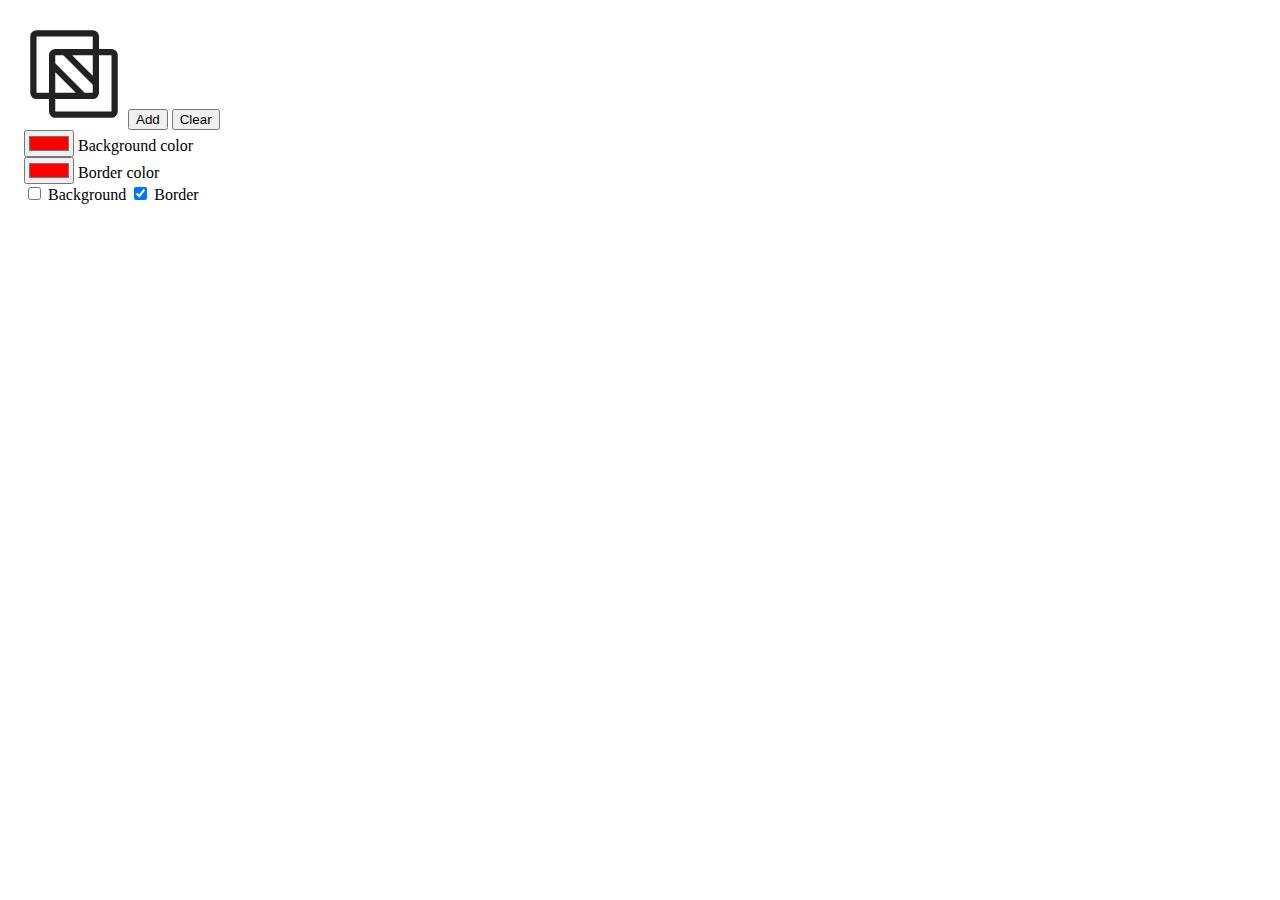
==== index.html @ bcee6aff "feat: finish basic usage" ====
<!DOCTYPE html>
<html>
  <head>
    <meta charset="UTF-8" />
    <link rel="stylesheet" type="text/css" href="./style.css">
  </head>
  <body>
    <img src="./icon.svg" alt="svg">
    <button id="add">Add</button>
    <button id="clear">Clear</button>
    <div class="options">
      <div>
        <input type="color" id="background-color" value="#ff0000"/>
        <label for="color">Background color</label>
      </div>
      <div>
        <input type="color" id="border-color" value="#ff0000"/>
        <label for="color">Border color</label>
      </div>
      <input type="checkbox" id="background" />
      <label for="checkbox">Background</label>
      <input type="checkbox" id="border" checked />
      <label for="checkbox">Border</label>
    </div>
    <script src="./index.js"></script>
  </body>
</html>
---- style.css ----
/* 
Copyright 2022 Google LLC
Licensed under the Apache License, Version 2.0 (the "License");
you may not use this file except in compliance with the License.
You may obtain a copy of the License at
    https://www.apache.org/licenses/LICENSE-2.0
Unless required by applicable law or agreed to in writing, software
distributed under the License is distributed on an "AS IS" BASIS,
WITHOUT WARRANTIES OR CONDITIONS OF ANY KIND, either express or implied.
See the License for the specific language governing permissions and
limitations under the License.
*/

@media (prefers-color-scheme: dark) {
  body {
    background-color: #333;
    color: #fff;
  }
}

body {
  width: 400px;
  height: 400px;
  padding: 1rem;
}

img {
  width: 100px;
  height: 100px;
}

.option {
  display: inline-block;
  align-items: center;
  margin-bottom: 1rem;
}
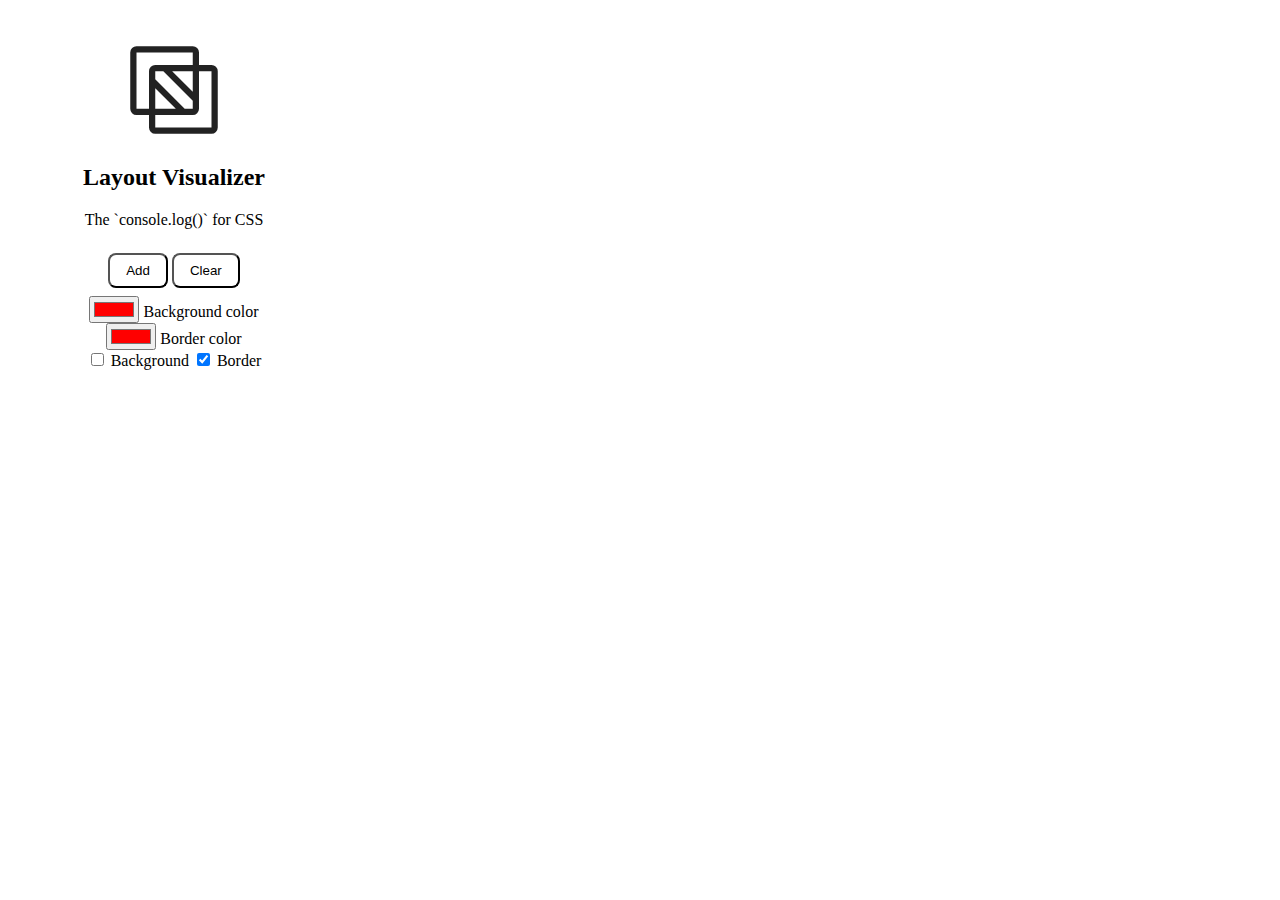
==== commit 96955641: "feat: style" ====
--- a/index.html
+++ b/index.html
@@ -5,9 +5,15 @@
     <link rel="stylesheet" type="text/css" href="./style.css">
   </head>
   <body>
-    <img src="./icon.svg" alt="svg">
-    <button id="add">Add</button>
-    <button id="clear">Clear</button>
+    <div class="icon">
+      <img src="./icon.svg" alt="svg">
+      <h2>Layout Visualizer</h2>
+      <p>The `console.log()` for CSS</p>
+    </div>
+    <div class="btn-container">
+      <button id="add">Add</button>
+      <button id="clear">Clear</button>
+    </div>
     <div class="options">
       <div>
         <input type="color" id="background-color" value="#ff0000"/>
--- a/style.css
+++ b/style.css
@@ -19,9 +19,10 @@
 }
 
 body {
-  width: 400px;
-  height: 400px;
+  width: 300px;
+  height: 350px;
   padding: 1rem;
+  text-align: center;
 }
 
 img {
@@ -29,6 +30,21 @@
   height: 100px;
 }
 
+.icon {
+  margin-bottom: 1rem;
+  margin-top: 1rem;
+}
+
+.btn-container {
+  padding: 0.5rem 1rem;
+}
+
+button {
+  padding: 0.5rem 1rem;
+  background-color: #fff;
+  border-radius: 0.5rem;
+}
+
 .option {
   display: inline-block;
   align-items: center;
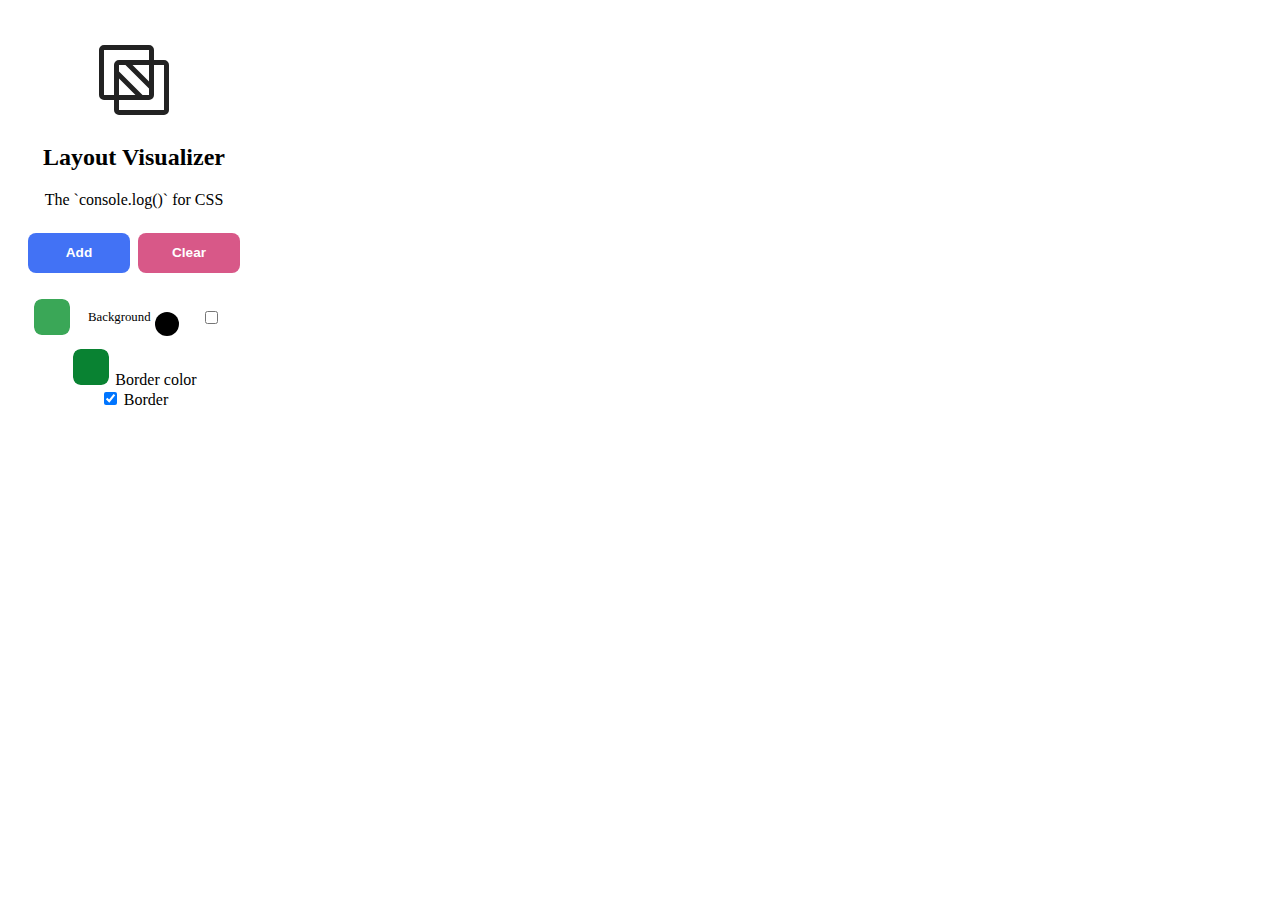
==== commit 0f8b18d2: "feat: adjusting style" ====
--- a/index.html
+++ b/index.html
@@ -6,7 +6,7 @@
   </head>
   <body>
     <div class="icon">
-      <img src="./icon.svg" alt="svg">
+      <img src="./icons/icon.svg" alt="svg">
       <h2>Layout Visualizer</h2>
       <p>The `console.log()` for CSS</p>
     </div>
@@ -15,16 +15,21 @@
       <button id="clear">Clear</button>
     </div>
     <div class="options">
-      <div>
-        <input type="color" id="background-color" value="#ff0000"/>
-        <label for="color">Background color</label>
+      <div class="options-toggle">
+        <label for="color">
+          <input type="color" id="background-color" value="#3aa757"/>
+        </label>
+        <p>Background</p>
+        <label for="checkbox" id="checkbox-warpper">
+          <input type="checkbox" id="background" />
+          <span class="toggle-back"></span>
+          <span class="toggle-front"></span>
+        </label>
       </div>
       <div>
-        <input type="color" id="border-color" value="#ff0000"/>
+        <input type="color" id="border-color" value="#098232"/>
         <label for="color">Border color</label>
       </div>
-      <input type="checkbox" id="background" />
-      <label for="checkbox">Background</label>
       <input type="checkbox" id="border" checked />
       <label for="checkbox">Border</label>
     </div>
--- a/style.css
+++ b/style.css
@@ -19,15 +19,15 @@
 }
 
 body {
-  width: 300px;
-  height: 350px;
+  width: 220px;
+  height: 380px;
   padding: 1rem;
   text-align: center;
 }
 
 img {
-  width: 100px;
-  height: 100px;
+  width: 80px;
+  height: 80px;
 }
 
 .icon {
@@ -36,17 +36,114 @@
 }
 
 .btn-container {
-  padding: 0.5rem 1rem;
+  padding: 0.5rem 0;
+  display: flex;
+  justify-content: center;
+  margin-bottom: 0.5rem;
 }
 
 button {
+  width: 8rem;
+  height: 2.5rem;
   padding: 0.5rem 1rem;
+  color: white;
+  border-radius: 0.5rem;
+  cursor: pointer;
+  border: none;
+  margin: 0 0.25rem;
+  font-size: 0.85rem;
+  font-weight: 600;
+  transition: background-color 0.2s ease-in-out;
+}
+
+input[type="color"] {
+	appearance: none;
+  padding: 0;
+  outline: none;
+	border: 2.5px solid #fff;
+	width: 40px;
+	height: 40px;
+  border-radius: 25%;
+}
+
+input[type="color"]::-webkit-color-swatch-wrapper {
+	padding: 0;
+  border: none;
+  border-radius: 20%;
+}
+
+input[type="color"]::-webkit-color-swatch {
+  padding: 0;
+	border: none;
+  border-radius: 20%;
+}
+
+.options-toggle {
+  display: flex;
+  width: 15rem;
+  padding: 0.5rem 0.5rem;
+  align-items: center;
+}
+
+.options-toggle p {
+  margin-left: 1rem;
+  font-size: 0.8rem;
+  font-weight: 500;
+}
+
+#checkbox-warpper {
+  flex-grow: 2;
+  width: 3rem;
+  position: relative;
+  height: 100%;
+  cursor: pointer;
+}
+
+.toggle-back {
+  position: absolute;
+  width: 3rem;
+  height: 100%;
+  left: 0;
+  right: 0;
   background-color: #fff;
-  border-radius: 0.5rem;
+  border-radius: 2rem;
+  transition: all 0.2s ease-in-out;
+}
+
+.toggle-front {
+  position: absolute;
+  left: 0;
+  right: 0;
+  margin: 0.25rem;
+  height: 1.5rem;
+  width: 1.5rem;
+  border-radius: 50%;
+  background-color: #000;
+  ring: 6px solid #fff;
+  transition: all 0.2s ease-in-out;
+}
+
+#background:checked ~ .toggle-front {
+  translateX: 1.5rem;
+}
+
+#add {
+  background-color: #4272F5;
+}
+
+#add:hover {
+  background-color: #1e4db2;
+}
+
+#clear {
+  background-color: #D85888;
+}
+
+#clear:hover {
+  background-color: #a32f5f;
 }
 
 .option {
-  display: inline-block;
   align-items: center;
   margin-bottom: 1rem;
 }
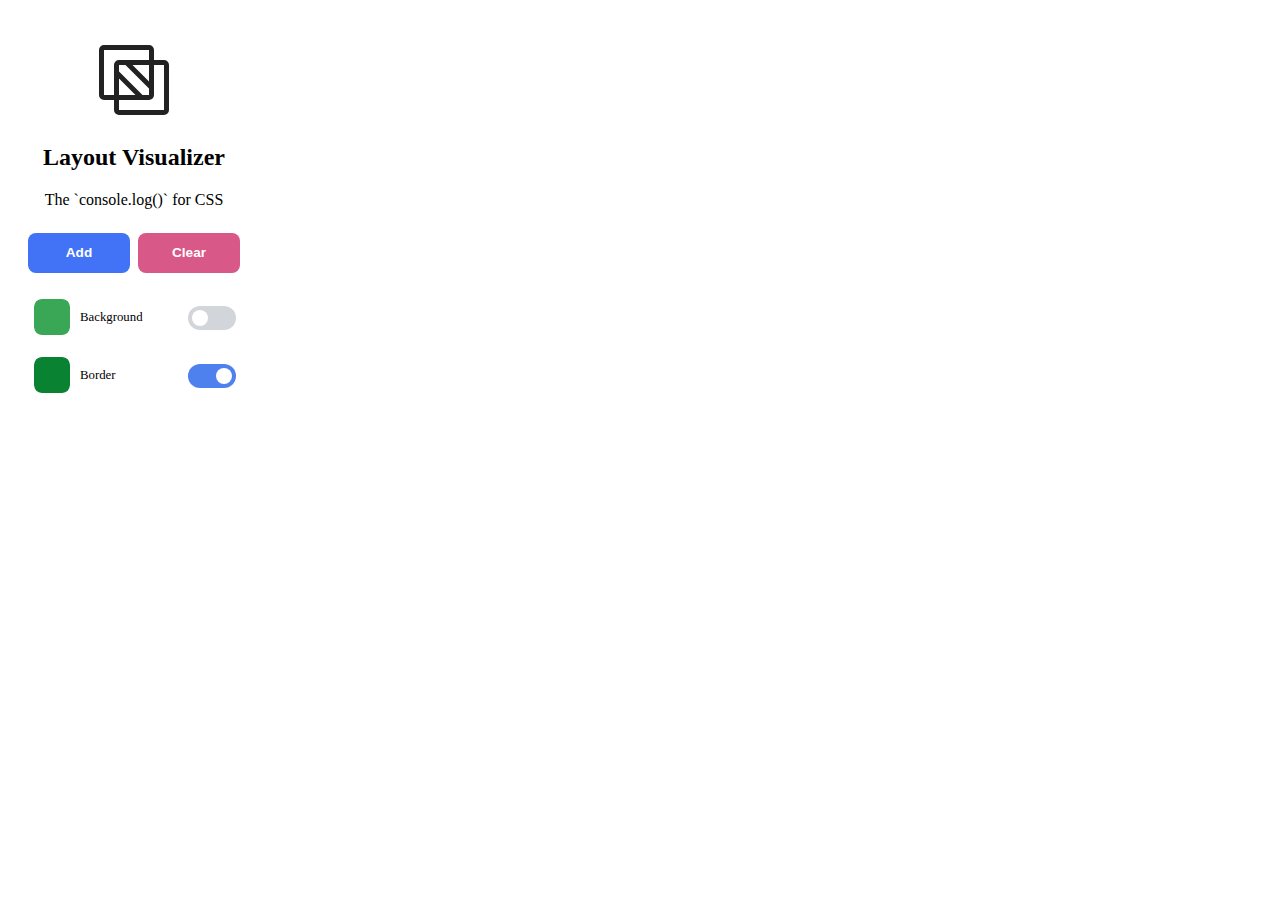
==== commit f5e5ef5a: "feat: finish the first version" ====
--- a/index.html
+++ b/index.html
@@ -20,18 +20,23 @@
           <input type="color" id="background-color" value="#3aa757"/>
         </label>
         <p>Background</p>
-        <label for="checkbox" id="checkbox-warpper">
-          <input type="checkbox" id="background" />
+        <label for="background" id="checkbox-warpper">
+          <input type="checkbox" id="background" name="background"/>
           <span class="toggle-back"></span>
           <span class="toggle-front"></span>
         </label>
       </div>
-      <div>
-        <input type="color" id="border-color" value="#098232"/>
-        <label for="color">Border color</label>
+      <div class="options-toggle">
+        <label for="color">
+          <input type="color" id="border-color" value="#098232"/>
+        </label>
+        <p>Border</p>
+        <label for="border" id="checkbox-warpper">
+          <input type="checkbox" id="border" name="border" checked />
+          <span class="toggle-back"></span>
+          <span class="toggle-front"></span>
+        </label>
       </div>
-      <input type="checkbox" id="border" checked />
-      <label for="checkbox">Border</label>
     </div>
     <script src="./index.js"></script>
   </body>
--- a/style.css
+++ b/style.css
@@ -80,51 +80,88 @@
 
 .options-toggle {
   display: flex;
-  width: 15rem;
   padding: 0.5rem 0.5rem;
+  justify-content: flex-end;
   align-items: center;
 }
 
 .options-toggle p {
-  margin-left: 1rem;
+  margin-left: 0.5rem;
   font-size: 0.8rem;
   font-weight: 500;
+  flex: 1;
+  text-align: left;
 }
 
 #checkbox-warpper {
-  flex-grow: 2;
+  position: relative;
   width: 3rem;
-  position: relative;
-  height: 100%;
+  height: 1.5rem;
+  top: 0;
+  bottom: 0;
+  right: 0;
+  left: 0;
   cursor: pointer;
+  font-size: 2rem;
+  -webkit-user-select: none;
+  -moz-user-select: none;
+  -ms-user-select: none;
+  user-select: none;
+}
+
+#checkbox-warpper input {
+  position: absolute;
+  opacity: 0;
+  top: 0;
+  left: 0;
+  bottom: 0;
+  right: 0;
+  cursor: pointer;
+  height: 0;
+  width: 0;
 }
 
 .toggle-back {
   position: absolute;
   width: 3rem;
-  height: 100%;
+  height: 1.5rem;
+  top: 0;
   left: 0;
+  bottom: 0;
   right: 0;
-  background-color: #fff;
-  border-radius: 2rem;
+  background-color: #D2D5DA;
+  border-radius: 40rem;
   transition: all 0.2s ease-in-out;
 }
 
 .toggle-front {
   position: absolute;
+  top: 0;
   left: 0;
+  bottom: 0;
   right: 0;
+  height: 1rem;
+  width: 1rem;
   margin: 0.25rem;
-  height: 1.5rem;
-  width: 1.5rem;
   border-radius: 50%;
-  background-color: #000;
-  ring: 6px solid #fff;
+  background-color: white;
   transition: all 0.2s ease-in-out;
 }
 
 #background:checked ~ .toggle-front {
-  translateX: 1.5rem;
+  transform: translateX(1.5rem);
+}
+
+#background:checked ~ .toggle-back {
+  background-color: #4E80EE;
+}
+
+#border:checked ~ .toggle-front {
+  transform: translateX(1.5rem);
+}
+
+#border:checked ~ .toggle-back {
+  background-color: #4E80EE;
 }
 
 #add {
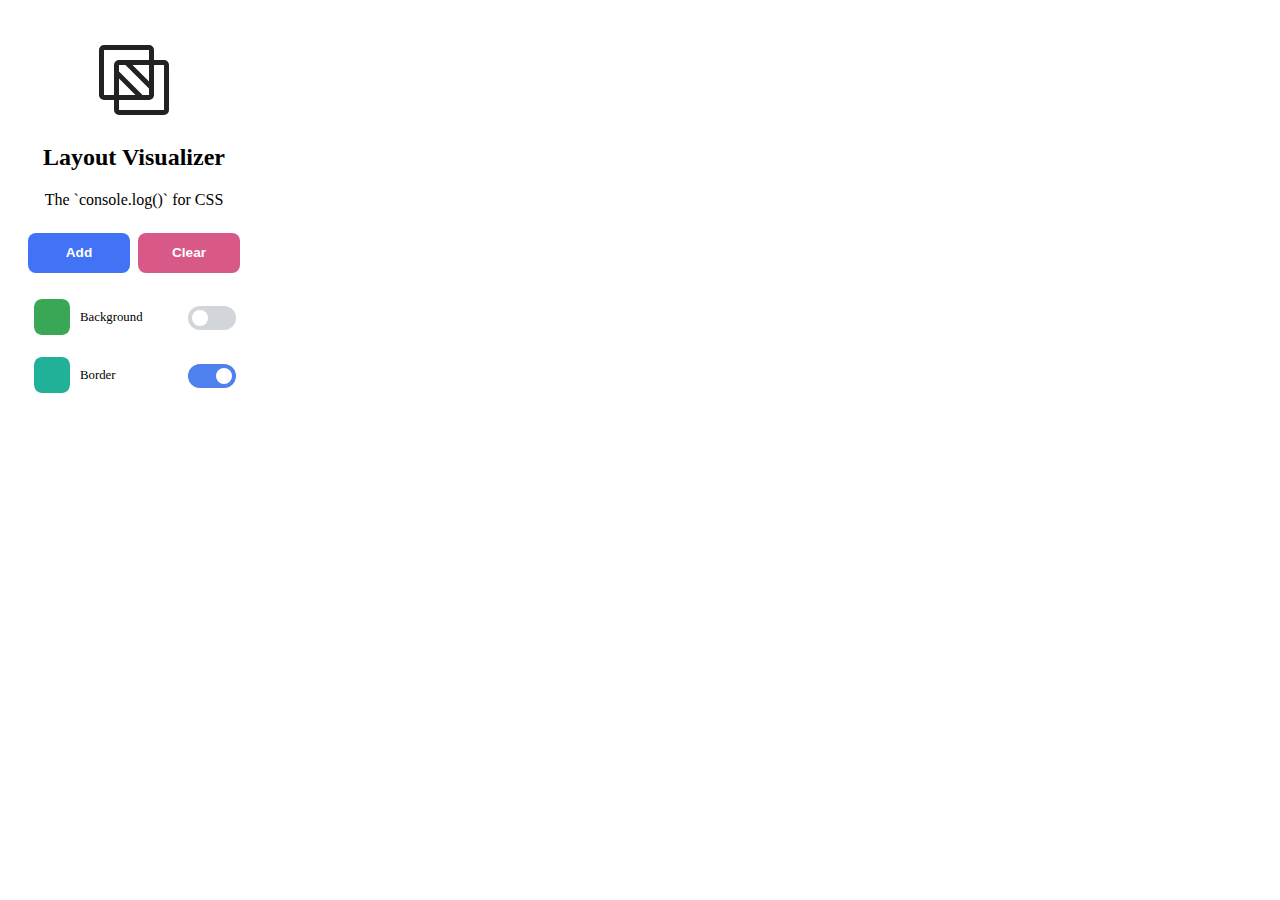
==== commit 66749ef8: "feat: finish the first version" ====
--- a/index.html
+++ b/index.html
@@ -28,7 +28,7 @@
       </div>
       <div class="options-toggle">
         <label for="color">
-          <input type="color" id="border-color" value="#098232"/>
+          <input type="color" id="border-color" value="#21B098"/>
         </label>
         <p>Border</p>
         <label for="border" id="checkbox-warpper">
--- a/style.css
+++ b/style.css
@@ -20,7 +20,7 @@
 
 body {
   width: 220px;
-  height: 380px;
+  height: 360px;
   padding: 1rem;
   text-align: center;
 }
@@ -64,6 +64,7 @@
 	width: 40px;
 	height: 40px;
   border-radius: 25%;
+  cursor: pointer;
 }
 
 input[type="color"]::-webkit-color-swatch-wrapper {
